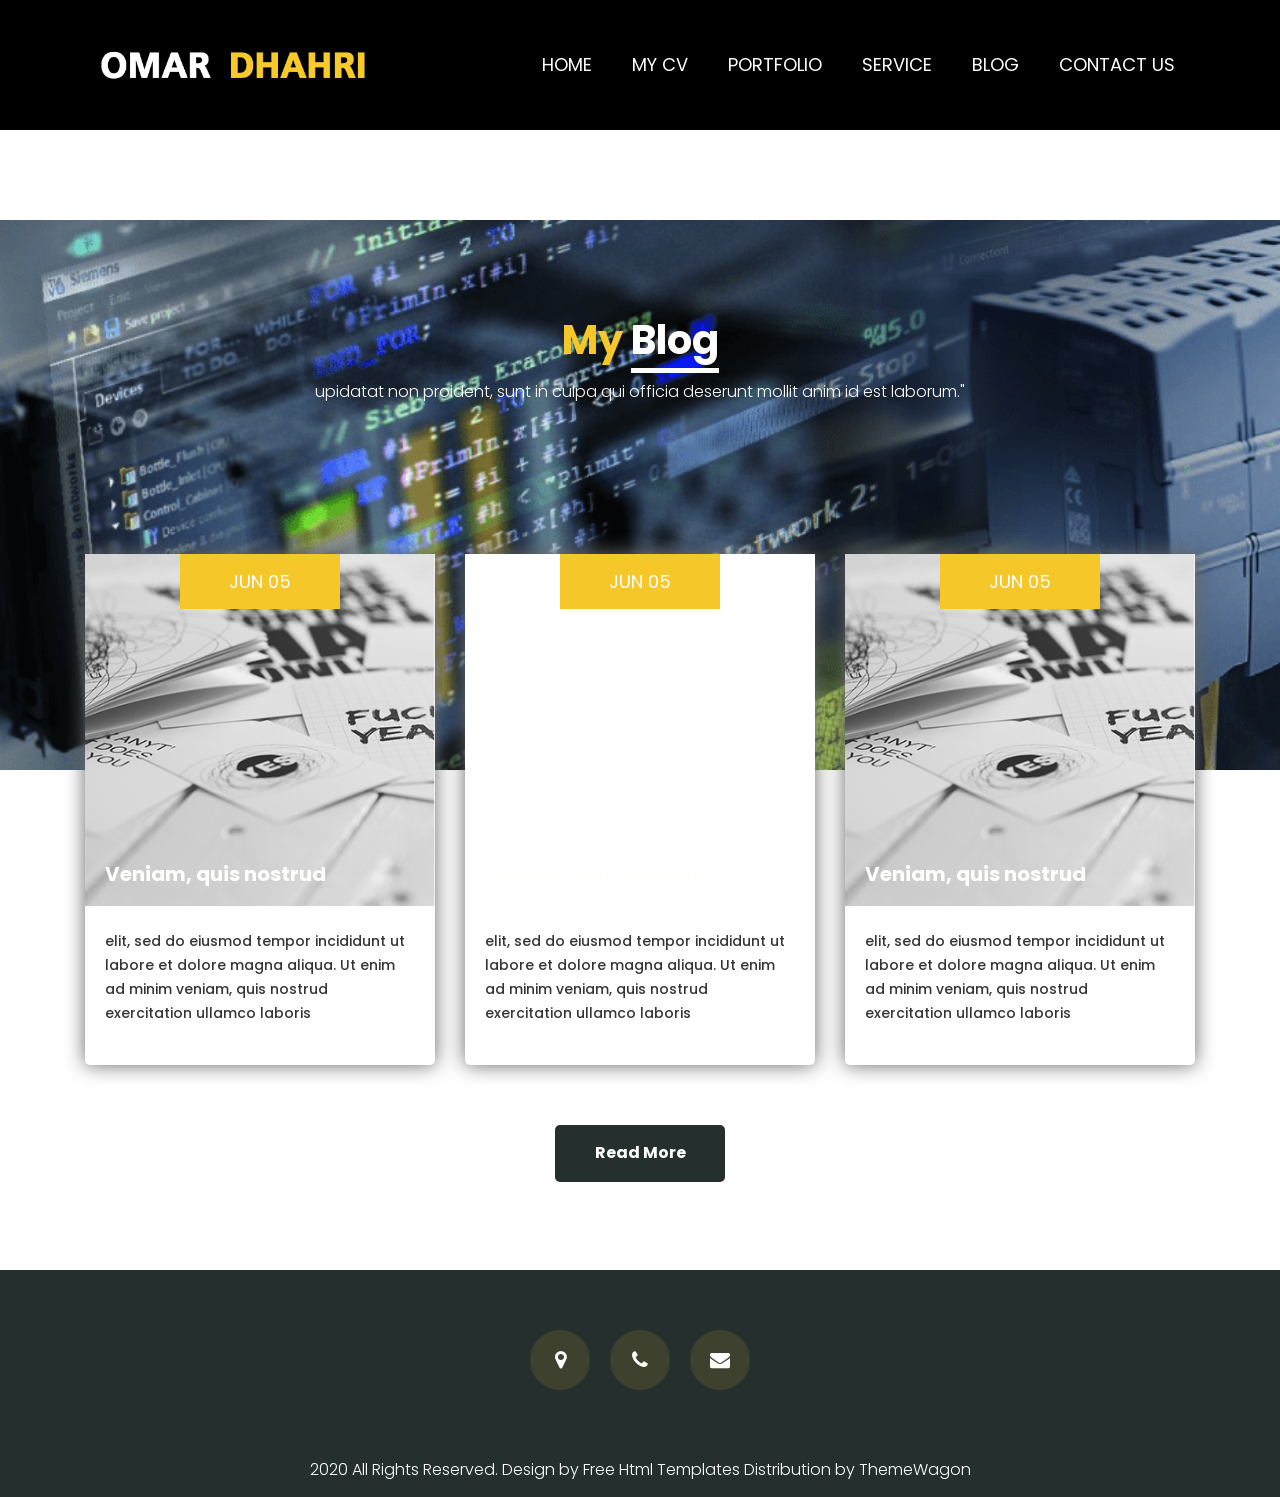
==== blog.html @ 2a9b8c95 "Add files via upload" ====
<!DOCTYPE html>
<html lang="en">
   <head>
      <!-- basic -->
      <meta charset="utf-8">
      <meta http-equiv="X-UA-Compatible" content="IE=edge">
      <meta name="viewport" content="width=device-width, initial-scale=1">
      <!-- mobile metas -->
      <meta name="viewport" content="width=device-width, initial-scale=1">
      <meta name="viewport" content="initial-scale=1, maximum-scale=1">
      <!-- site metas -->
      <title>Blog</title>
      <meta name="keywords" content="">
      <meta name="description" content="">
      <meta name="author" content="">
      <!-- bootstrap css -->
      <link rel="stylesheet" type="text/css" href="css/bootstrap.min.css">
      <!-- style css -->
      <link rel="stylesheet" type="text/css" href="css/style.css">
      <!-- Responsive-->
      <link rel="stylesheet" href="css/responsive.css">
      <!-- fevicon -->
      <link rel="icon" href="images/fevicon.png" type="image/gif" />
      <!-- Scrollbar Custom CSS -->
      <link rel="stylesheet" href="css/jquery.mCustomScrollbar.min.css">
      <!-- Tweaks for older IEs-->
      <link rel="stylesheet" href="https://netdna.bootstrapcdn.com/font-awesome/4.0.3/css/font-awesome.css">
      <!-- fonts -->
      <link href="https://fonts.googleapis.com/css2?family=Poppins:wght@400;500;700&display=swap" rel="stylesheet">
      <!-- font awesome css -->
      <link rel="stylesheet" href="path/to/font-awesome/css/font-awesome.min.css">
   </head>
   <body>
      <!-- header section start -->
      <div class="header_section header_bg">
         <div class="container">
            <nav class="navbar navbar-expand-lg navbar-light bg-light">
               <div class="logo"><a href="index.html"><img src="images/logo.png"></a></div>
               <button class="navbar-toggler" type="button" data-toggle="collapse" data-target="#navbarSupportedContent" aria-controls="navbarSupportedContent" aria-expanded="false" aria-label="Toggle navigation">
               <span class="navbar-toggler-icon"></span>
               </button>
               <div class="collapse navbar-collapse" id="navbarSupportedContent">
                  <ul class="navbar-nav ml-auto">
                     <li class="nav-item">
                        <a class="nav-link" href="index.html">Home</a>
                     </li>
                     <li class="nav-item">
                        <a class="nav-link" href="Omar_resume.pdf">My CV</a>
                     </li>
                     <li class="nav-item">
                        <a class="nav-link" href="portfolio.html">Portfolio</a>
                     </li>
                     <li class="nav-item">
                        <a class="nav-link" href="service.html">Service</a>
                     </li>
                     <li class="nav-item">
                        <a class="nav-link" href="blog.html">Blog</a>
                     </li>
                     <li class="nav-item">
                        <a class="nav-link" href="contact.html">Contact Us</a>
                     </li>
                  </ul>
               </div>
            </nav>
         </div>
      </div>
      <!-- header section end -->
      <!-- blog section start -->
      <div class="blog_section layout_padding margin_top90">
         <div class="container">
            <div class="row">
               <div class="col-sm-12">
                  <h1 class="blog_taital">My <span class="blog_taital_1">Blog</span></h1>
                  <p class="blog_text">upidatat non proident, sunt in culpa qui officia deserunt mollit anim id est laborum."</p>
               </div>
            </div>
         </div>
         <div class="blog_section_2">
            <div class="container">
               <div class="row">
                  <div class="col-md-4">
                     <div class="blog_box">
                        <div class="blog_img">
                           <h4 class="date_text">Jun 05</h4>
                           <h4 class="prep_text">Veniam, quis nostrud </h4>
                        </div>
                        <p class="lorem_text">elit, sed do eiusmod tempor incididunt ut labore et dolore magna aliqua. Ut enim ad minim veniam, quis nostrud exercitation ullamco laboris</p>
                     </div>
                  </div>
                  <div class="col-md-4">
                     <div class="blog_box">
                        <div class="blog_img_2.gif">
                           <h4 class="date_text">Jun 05</h4>
                           <h4 class="prep_text">Veniam, quis nostrud </h4>
                        </div>
                        <p class="lorem_text">elit, sed do eiusmod tempor incididunt ut labore et dolore magna aliqua. Ut enim ad minim veniam, quis nostrud exercitation ullamco laboris</p>
                     </div>
                  </div>
                  <div class="col-md-4">
                     <div class="blog_box">
                        <div class="blog_box_3">
                           <div class="blog_img">
                              <h4 class="date_text">Jun 05</h4>
                              <h4 class="prep_text">Veniam, quis nostrud </h4>
                           </div>
                           <p class="lorem_text">elit, sed do eiusmod tempor incididunt ut labore et dolore magna aliqua. Ut enim ad minim veniam, quis nostrud exercitation ullamco laboris</p>
                        </div>
                     </div>
                  </div>
               </div>
               <div class="readmore_bt_1"><a href="#">Read More</a></div>
            </div>
         </div>
      </div>
      <!-- blog section end -->
      <!-- footer section start -->
      <div class="footer_section margin_top90">
         <div class="container">
            <div class="location_text">
               <ul>
                  <li>
                     <a href="#"><i class="fa fa-map-marker" aria-hidden="true"></i></a>
                  </li>
                  <li>
                     <a href="#"><i class="fa fa-phone" aria-hidden="true"></i></a>
                  </li>
                  <li>
                     <a href="#"><i class="fa fa-envelope" aria-hidden="true"></i></a>
                  </li>
               </ul>
            </div>
         </div>
      </div>
      <!-- footer section end -->
      <!-- copyright section start -->
      <div class="copyright_section">
         <div class="container">
            <p class="copyright_text">2020 All Rights Reserved. Design by <a href="https://html.design">Free Html Templates</a> Distribution by <a href="https://themewagon.com">ThemeWagon</a></p>
         </div>
      </div>
      <!-- copyright section end -->
      <!-- Javascript files-->
      <script src="js/jquery.min.js"></script>
      <script src="js/popper.min.js"></script>
      <script src="js/bootstrap.bundle.min.js"></script>
      <script src="js/jquery-3.0.0.min.js"></script>
      <script src="js/plugin.js"></script>
      <!-- sidebar -->
      <script src="js/jquery.mCustomScrollbar.concat.min.js"></script>
      <script src="js/custom.js"></script>
      <script>
         $('#myCarousel').carousel({
            interval: false
         });
         
         //scroll slides on swipe for touch enabled devices
         
         $("#myCarousel").on("touchstart", function(event){
         
            var yClick = event.originalEvent.touches[0].pageY;
            $(this).one("touchmove", function(event){
         
                var yMove = event.originalEvent.touches[0].pageY;
                if( Math.floor(yClick - yMove) > 1 ){
                    $(".carousel").carousel('next');
                }
                else if( Math.floor(yClick - yMove) < -1 ){
                    $(".carousel").carousel('prev');
                }
            });
            $(".carousel").on("touchend", function(){
                $(this).off("touchmove");
            });
         });
      </script>
   </body>
</html>
---- css/style.css ----
/*--------------------------------------------------------------------- File Name: style.css ---------------------------------------------------------------------*/


/*--------------------------------------------------------------------- import Fonts ---------------------------------------------------------------------*/

@import url('https://fonts.googleapis.com/css?family=Rajdhani:300,400,500,600,700');
@import url('https://fonts.googleapis.com/css?family=Poppins:100,100i,200,200i,300,300i,400,400i,500,500i,600,600i,700,700i,800,800i,900,900i');
@font-face {
    font-family: "Righteous";
    src: url("../fonts/BalooChettan-Regular.ttf");
    src: url("../fonts/BalooChettan-Regular.ttf");
}


/*****---------------------------------------- 1) font-family: 'Rajdhani', sans-serif;
 2) font-family: 'Poppins', sans-serif;
 ----------------------------------------*****/


/*--------------------------------------------------------------------- import Files ---------------------------------------------------------------------*/

@import url(animate.min.css);
@import url(normalize.css);
@import url(icomoon.css);
@import url(css/font-awesome.min.css);
@import url(meanmenu.css);
@import url(owl.carousel.min.css);
@import url(swiper.min.css);
@import url(slick.css);
@import url(jquery.fancybox.min.css);
@import url(jquery-ui.css);
@import url(nice-select.css);

/*--------------------------------------------------------------------- skeleton ---------------------------------------------------------------------*/

* {
    box-sizing: border-box !important;
    transition: ease all 0.5s;
}

html {
    scroll-behavior: smooth;
}

body {
    color: #666666;
    font-size: 14px;
    line-height: 1.80857;
    font-weight: normal;
    overflow-x: hidden;
    font-family: 'Poppins', sans-serif;
}

a {
    color: #1f1f1f;
    text-decoration: none !important;
    outline: none !important;
    -webkit-transition: all .3s ease-in-out;
    -moz-transition: all .3s ease-in-out;
    -ms-transition: all .3s ease-in-out;
    -o-transition: all .3s ease-in-out;
    transition: all .3s ease-in-out;
}

h1,
h2,
h3,
h4,
h5,
h6 {
    letter-spacing: 0;
    font-weight: normal;
    position: relative;
    padding: 0 0 10px 0;
    font-weight: normal;
    line-height: normal;
    color: #111111;
    margin: 0
}

h1 {
    font-size: 24px
}

h2 {
    font-size: 22px
}

h3 {
    font-size: 18px
}

h4 {
    font-size: 16px
}

h5 {
    font-size: 14px
}

h6 {
    font-size: 13px
}

*,
*::after,
*::before {
    -webkit-box-sizing: border-box;
    -moz-box-sizing: border-box;
    box-sizing: border-box;
}

h1 a,
h2 a,
h3 a,
h4 a,
h5 a,
h6 a {
    color: #212121;
    text-decoration: none!important;
    opacity: 1
}

button:focus {
    outline: none;
}

ul,
li,
ol {
    margin: 0px;
    padding: 0px;
    list-style: none;
}

p {
    margin: 20px;
    font-weight: 300;
    font-size: 15px;
    line-height: 24px;
}

a {
    color: #222222;
    text-decoration: none;
    outline: none !important;
}

a,
.btn {
    text-decoration: none !important;
    outline: none !important;
    -webkit-transition: all .3s ease-in-out;
    -moz-transition: all .3s ease-in-out;
    -ms-transition: all .3s ease-in-out;
    -o-transition: all .3s ease-in-out;
    transition: all .3s ease-in-out;
}

img {
    max-width: 100%;
    height: auto;
}

 :focus {
    outline: 0;
}

.paddind_bottom_0 {
    padding-bottom: 0 !important;
}

.btn-custom {
    margin-top: 20px;
    background-color: transparent !important;
    border: 2px solid #ddd;
    padding: 12px 40px;
    font-size: 16px;
}

.lead {
    font-size: 18px;
    line-height: 30px;
    color: #767676;
    margin: 0;
    padding: 0;
}

.form-control:focus {
    border-color: #ffffff !important;
    box-shadow: 0 0 0 .2rem rgba(255, 255, 255, .25);
}

.navbar-form input {
    border: none !important;
}

.badge {
    font-weight: 500;
}

blockquote {
    margin: 20px 0 20px;
    padding: 30px;
}

button {
    border: 0;
    margin: 0;
    padding: 0;
    cursor: pointer;
}

.full {
    float: left;
    width: 100%;
}

.layout_padding {
    padding-top: 90px;
    padding-bottom: 0px;
}

.padding_0 {
    padding: 0px;
}


/* header section start */

.header_section {
    width: 100%;
    float: left;
    background-image: url(../images/banner-bg.png);
    height: auto;
    background-size: 100%;
    background-repeat: no-repeat;
}

.header_bg {
    background: #000;
}

.bg-light {
    background-color: transparent !important;
}

.logo {
    width: 27%;
    float: left;
}

.ml-auto,
.mx-auto {
    margin-left: auto!important;
}

.navbar-expand-lg .navbar-nav .nav-link {
    padding-right: 20px;
    padding-left: 20px;
    font-size: 18px;
    color: #fefefd;
    border-radius: 40px;
    text-transform: uppercase;
}

.navbar-light .navbar-nav .nav-link:focus,
.navbar-light .navbar-nav .nav-link:hover {
    color: #f8ca29;
}

.navbar {
    padding: 30px 0px 30px 0px;
}


/* header section end */


/* banner section start */

.banner_section {
    width: 100%;
    float: left;
    padding: 0px 0px 220px 0px;
}

.banner_taital_main {
    width: 100%;
    float: left;
    padding-left: 100px;
    padding-top: 100px;
}

.banner_taital {
    width: 100%;
    float: left;
    font-size: 60px;
    color: #fefefd;
    font-weight: bold;
    padding-bottom: 0px;
    line-height: 70px;
}

.banner_text {
    width: 100%;
    float: left;
    font-size: 24px;
    color: #fefefd;
}

.social_icon {
    width: 100%;
    float: right;
    text-align: right;
}

.social_icon ul {
    margin: 0px;
    padding: 0px;
    display: inline-block;
}

.social_icon li {}

.social_icon li a {
    float: left;
    padding: 0px 0px;
    background-color: #b0b3b2;
    color: #252f2d;
    border-radius: 5px;
    font-size: 18px;
    margin-right: 5px;
    width: 35px;
    text-align: center;
    margin-top: 10px;
}

.social_icon li a:hover {
    background-color: #ffffff;
    color: #252f2d;
}

.video_bt {
    width: 100%;
    float: left;
    padding-top: 120px;
    padding-left: 20px;
}

.play_icon img {
    width: 80px;
}

.play_icon {
    width: 100%;
    margin: 0 auto;
    position: relative;
    z-index: 5;
}

.play_icon::before {
    content: '';
    position: absolute;
    top: 40px;
    left: 40px;
    width: 90px;
    height: 90px;
    transform: translate(-50%, -50%);
    background-color: #f5c729;
    border-radius: 100%;
    animation: fadeEffect 1.3s infinite ease;
    box-shadow: 0px 0px 10px 0px;
    right: initial;
    margin: 0 auto;
    z-index: -1;
}

@keyframes fadeEffect {
    0% {
        transform: translate(-50%, -50%) scale(1);
        opacity: 1
    }
    100% {
        transform: translate(-50%, -50%) scale(1.2);
        opacity: 0;
    }
}

.carousel-inner,
.carousel,
.carousel-item,
.container,
.fill {
    width: 100%;
    background-position: center center;
    background-size: cover;
}

.slide-wrapper {
    display: inline;
}

.slide-wrapper .container {
    padding: 0;
}


/*------------------------------ vertical bootstrap slider----------------------------*/

.banner_section .carousel-inner>.carousel-item.carousel-item-next,
.banner_section .carousel-inner>.carousel-item.active.carousel-item-right {
    transform: translate3d(0, 100%, 0);
    -webkit-transform: translate3d(0, 100%, 0);
    -ms-transform: translate3d(0, 100%, 0);
    -moz-transform: translate3d(0, 100%, 0);
    -o-transform: translate3d(0, 100%, 0);
    top: 0;
}

.banner_section .carousel-inner>.carousel-item.carousel-item-prev,
.banner_section .carousel-inner>.carousel-item.active.carousel-item-left {
    transform: translate3d(0, -100%, 0);
    -webkit-transform: translate3d(0, -100%, 0);
    -moz-transform: translate3d(0, -100%, 0);
    -ms-transform: translate3d(0, -100%, 0);
    -o-transform: translate3d(0, -100%, 0);
    top: 0;
}

.banner_section .carousel-inner>.carousel-item.next.carousel-item-left,
.banner_section .carousel-inner>.carousel-item.carousel-item-prev.carousel-item-right,
.banner_section .carousel-inner>.carousel-item.active {
    transform: translate3d(0, 0, 0);
    -webkit-transform: translate3d(0, 0, 0);
    -ms-transform: translate3d(0, 0, 0);
    ;
    -moz-transform: translate3d(0, 0, 0);
    -o-transform: translate3d(0, 0, 0);
    top: 0;
}


/*------------------------------- vertical carousel indicators ------------------------------*/

.carousel-indicators {
    position: absolute;
    top: 0;
    bottom: 0;
    margin: auto;
    height: 20px;
    right: 10px;
    left: auto;
    width: auto;
    -webkit-transform: rotate(90deg);
    -moz-transform: rotate(90deg);
    -ms-transform: rotate(90deg);
    -o-transform: rotate(90deg);
    transform: rotate(90deg);
    display: none;
}

.carousel-indicators li {
    display: block;
    margin-bottom: 5px;
    width: 15px;
    height: 15px;
    border-radius: 100%;
    background-color: #0fbdd7
}

.carousel-indicators li.active {
    margin-bottom: 5px;
    background: #ffffff;
}


/* banner section end */


/* services section start */

.services_section {
    width: 100%;
    float: left;
    padding-top: 0px;
}

.services_taital {
    width: 100%;
    float: left;
    font-size: 40px;
    color: #f5c729;
    font-weight: bold;
}

.services_text {
    width: 100%;
    font-size: 24px;
    color: #343534;
    font-weight: bold;
    padding: 20px 0px 0px 0px;
    text-align: center;
}

.services_section_2 {
    width: 100%;
    float: left;
    padding-top: 80px;
}

.box_main {
    width: 100%;
    border-radius: 100%;
    border: 6px solid #f5c729;
    height: auto;
    padding: 70px 0px;
    box-shadow: 0px 0px 60px 0px #f0f0ef;
}

.app_icon {
    width: 100%;
    margin: 0 auto;
    text-align: center;
    align-items: center;
    justify-content: center;
}

.app_icon_1 {
    width: 100%;
    margin: 0 auto;
    text-align: center;
    align-items: center;
    justify-content: center;
    display: none;
}

.box_main:hover .services_text {
    color: #f5c729;
}

.services_text.active {
    color: #f5c729;
}

.box_main:hover .app_icon_1 {
    display: block;
}

.box_main:hover .app_icon {
    display: none;
}

.readmore_bt {
    width: 170px;
    margin: 0 auto;
    text-align: center;
    margin-top: 50px;
}

.readmore_bt a {
    width: 100%;
    float: left;
    text-align: center;
    font-size: 16px;
    color: #fefefd;
    background-color: #252f2d;
    padding: 14px 20px;
    margin-top: 10px;
    border-radius: 5px;
    font-weight: bold;
}

.readmore_bt a:hover {
    background-color: #f5c729;
    color: #fefefd;
}


/* services section end */


/* portfolio section start */

.portfolio_section {
    width: 100%;
    float: left;
    padding: 90px 0px;
}

.portfolio_taital {
    width: 100%;
    float: left;
    font-size: 40px;
    color: #f5c729;
    font-weight: bold;
    text-align: center;
}

.portfolio_taital_1 {
    color: #292929;
    border-bottom: 5px solid #363636;
}

.portfolio_section_2 {
    width: 100%;
    float: left;
    padding-top: 30px;
}

.image {
    display: block;
    width: 100%;
    height: auto;
}

.overlay {
    position: absolute;
    top: 0;
    bottom: 0;
    left: 0;
    right: 0;
    height: 100%;
    width: 100%;
    opacity: 0;
    transition: .5s ease;
    background-color: rgb(45, 45, 45, 0.5);
    margin: 0 auto;
}

.container_main {
    position: relative;
}

.container_main:hover .overlay {
    opacity: 1;
}

.text {
    color: white;
    font-size: 20px;
    position: absolute;
    top: 50%;
    left: 50%;
    -webkit-transform: translate(-50%, -50%);
    -ms-transform: translate(-50%, -50%);
    transform: translate(-50%, -50%);
    width: 80%;
}

.btn_main {
    width: 100%;
    text-align: center;
}

.buy_bt {
    width: 160px;
    margin: 0 auto;
    text-align: center;
}

.buy_bt a {
    width: 100%;
    float: left;
    text-align: center;
    font-size: 14px;
    color: #252525;
    background-color: #fefefd;
    padding: 10px 0px;
    border-radius: 5px;
    font-weight: bold;
    text-transform: uppercase;
}

.buy_bt a:hover {
    color: #fefefd;
    background-color: #f5c729;
}

.seemore_bt {
    width: 170px;
    margin: 0 auto;
    text-align: center;
    display: flex;
}

.seemore_bt a {
    width: 100%;
    text-align: center;
    font-size: 16px;
    color: #fefefd;
    background-color: #252f2d;
    padding: 14px 0px;
    font-weight: bold;
    border-radius: 5px;
}

.seemore_bt a:hover {
    background-color: #f5c729;
    color: #fefefd;
}


/* portfolio section end */


/* blog section start */

.blog_section {
    width: 100%;
    float: left;
    background-image: url(../images/blog-bg.png);
    height: 550px;
    background-size: cover;
    margin-bottom: 410px;
}

.blog_taital {
    width: 100%;
    float: left;
    font-size: 40px;
    color: #f5c729;
    font-weight: bold;
    text-align: center;
}

.blog_taital_1 {
    color: #fefefd;
    border-bottom: 5px solid #fefefd;
}

.blog_text {
    width: 100%;
    float: left;
    font-size: 16px;
    color: #fefefd;
    text-align: center;
    margin: 0px;
}

.blog_section_2 {
    width: 100%;
    float: left;
    padding-top: 150px;
}

.blog_box {
    width: 100%;
    background-color: #ffffff;
    box-shadow: 0px 0px 20px 0px;
    padding: 0px 0px 20px 0px;
    border-bottom-right-radius: 5px;
    border-bottom-left-radius: 5px;
}

.blog_img {
    width: 100%;
    background-image: url(../images/blog-img1.png);
    height: auto;
    background-size: 100%;
    background-repeat: no-repeat;
}

.blog_img_2 {
    width: 100%;
    background-image: url(../images/blog-img2.png);
    height: auto;
    background-size: 100%;
    background-repeat: no-repeat;
}

.blog_img_3 {
    width: 100%;
    background-image: url(../images/blog-img3.png);
    height: auto;
    background-size: 100%;
    background-repeat: no-repeat;
}

.date_text {
    width: 160px;
    margin: 0 auto;
    font-size: 18px;
    color: #fefefd;
    text-align: center;
    text-transform: uppercase;
    padding: 14px 0px;
    background-color: #f5c729;
}

.prep_text {
    width: 100%;
    font-size: 20px;
    color: #fefefd;
    font-weight: bold;
    padding: 250px 20px 20px 20px;
}

.lorem_text {
    width: 100%;
    font-size: 14px;
    color: #353534;
    margin: 0px;
    padding: 20px 20px;
    font-weight: 500;
}

.readmore_bt_1 {
    width: 170px;
    margin: 0 auto;
    text-align: center;
    margin-top: 50px;
}

.readmore_bt_1 a {
    width: 100%;
    float: left;
    text-align: center;
    font-size: 16px;
    color: #fefefd;
    background-color: #252f2d;
    padding: 14px 20px;
    margin-top: 10px;
    border-radius: 5px;
    font-weight: bold;
}

.readmore_bt_1 a:hover {
    background-color: #f5c729;
    color: #fefefd;
}


/* blog section end */


/* contact section start */

.contact_section {
    width: 100%;
    float: left;
    padding-bottom: 90px;
}

.contact_taital {
    width: 100%;
    float: left;
    font-size: 40px;
    color: #f5c729;
    font-weight: bold;
    text-align: center;
}

.contact_taital_1 {
    color: #292929;
    border-bottom: 5px solid #363636;
}

.contact_section_2 {
    width: 100%;
    float: left;
    padding-top: 55px;
}

.padding_left_0 {
    padding-left: 0px;
}

.mail_section_1 {
    width: 60%;
    margin: 0 auto;
}

.mail_text {
    width: 100%;
    float: left;
    font-size: 16px;
    color: #414140;
    background-color: #ffffff;
    border: 1px solid #aaaaa9;
    padding: 11px 20px;
    margin-top: 20px;
}

input.mail_text::placeholder {
    color: #414140;
}

.massage-bt {
    color: #414140;
    width: 100%;
    height: 110px;
    font-size: 18px;
    background-color: #ffffff;
    border: 1px solid #aaaaa9;
    padding: 40px 20px 0px 20px;
    height: 110px;
    margin-top: 20px;
}

textarea#comment.massage-bt::placeholder {
    color: #414140;
}

.send_bt {
    width: 170px;
    margin: 0 auto;
    text-align: center;
}

.send_bt a {
    width: 100%;
    text-align: center;
    font-size: 16px;
    color: #fefefd;
    background-color: #fa7e23;
    padding: 14px;
    margin-top: 40px;
    display: block;
    font-weight: bold;
    border-radius: 5px;
}

.send_bt a:hover {
    color: #fefefd;
    background-color: #252f2d;
}


/* contact section end */


/* project box section start */

.project_box {
    width: 100%;
    float: left;
    background-color: #f9f9f9;
    height: auto;
    padding: 40px 0px;
}

.project_main {
    width: 100%;
    display: flex;
}

.hire_text {
    width: 100%;
    font-size: 30px;
    color: #252f2d;
    text-transform: uppercase;
    font-weight: bold;
    padding-bottom: 0px;
    padding-top: 8px;
}

.callnow_bt {
    width: 200px;
    float: right;
    text-align: right;
}

.callnow_bt a {
    width: 100%;
    float: right;
    font-size: 16px;
    color: #fefefd;
    background-color: #fa7e23;
    padding: 14px;
    border-radius: 5px;
    text-align: center;
}

.callnow_bt a:hover {
    color: #fefefd;
    background-color: #252f2d;
}


/* project box section end */


/* footer section start */

.footer_section {
    width: 100%;
    float: left;
    background-color: #252f2d;
    height: auto;
    padding: 60px 0px 45px 0px;
}

.location_text {
    width: 100%;
    text-align: center;
    display: inline-block;
    margin: 0 auto;
}

.location_text ul {
    margin: 0px;
    padding: 0px;
    display: inline-block;
}

.location_text li {
    float: left;
}

.location_text li a {
    float: left;
    font-size: 20px;
    color: #fefefd;
    margin: 0px 10px;
    background-color: #3e412d;
    padding: 12px 0px;
    border-radius: 100%;
    width: 60px;
    text-align: center;
}

.location_text li a:hover {
    color: #252f2d;
    background-color: #fefefd;
}


/* footer section end */


/* copyright section start */

.copyright_section {
    width: 100%;
    float: left;
    background-color: #252f2d;
    height: auto;
}

.copyright_text {
    width: 100%;
    float: left;
    font-size: 16px;
    margin: 15px 0px;
    color: #ffffff;
    text-align: center;
}

.copyright_text a {
    color: #ffffff;
}

.copyright_text a:hover {
    color: #f5c729;
}


/* copyright section end */

.margin_top90 {
    margin-top: 90px;
}

.margin_90{
    margin: 90px 0px;
}
---- css/responsive.css ----
/*--------------------------------------------------------------------- File Name: responsive.css ---------------------------------------------------------------------*/


/*------------------------------------------------------------------- 991px x 768px ---------------------------------------------------------------------*/

@media only screen and (min-width: 768px) and (max-width: 991px) {
    .header-search {
        padding: 15px 0px;
    }
}


/*------------------------------------------------------------------- 767px x 599px ---------------------------------------------------------------------*/

@media only screen and (min-width: 599px) and (max-width: 767px) {
    .logo {
        text-align: center;
    }
    .cart-content-right {
        padding-bottom: 5px;
    }
    .mg {
        margin: 0px 0px;
    }
    .menu-area-main {
        height: 256px;
        overflow-y: auto;
    }
    .megamenu>.row [class*="col-"] {
        padding: 0px;
    }
    .menu-area-main .megamenu .men-cat {
        padding: 0px 15px;
    }
    .menu-area-main .megamenu .women-cat {
        padding: 0px 15px;
    }
    .menu-area-main .megamenu .el-cat {
        padding: 0px 15px;
    }
    .mean-container .mean-nav ul li a.mean-expand {
        height: 19px;
    }
    .category-box.women-box {
        display: none;
    }
    .cart-box {
        display: inline-block;
        margin: 0px 30px;
    }
    .wish-box {
        float: none;
        margin: 0px 30px;
        display: inline-block;
    }
    .menu-add {
        display: none;
    }
    .category-box {
        display: none;
    }
    .mean-container .mean-nav ul li ol {
        padding: 0px;
    }
    .mean-container .mean-nav ul li a {
        padding: 10px 20px;
        width: 94.8%;
    }
    .mean-container .mean-nav ul li li a {
        width: 92%;
        padding: 1em 4%;
    }
    .mean-container .mean-nav ul li li li a {
        width: 100%;
    }
    .header-search {
        padding: 15px 0px;
    }
    #collapseFilter.d-md-block {
        padding: 30px 0px;
    }
}


/*------------------------------------------------------------------- 599px x 280px ---------------------------------------------------------------------*/

@media only screen and (min-width: 280px) and (max-width: 599px) {
    .cart-content-right {
        padding-bottom: 5px;
    }
    .megamenu>.row [class*="col-"] {
        padding: 0px;
    }
    .menu-area-main .megamenu .men-cat {
        padding: 0px 15px;
    }
    .menu-area-main .megamenu .women-cat {
        padding: 0px 15px;
    }
    .menu-area-main .megamenu .el-cat {
        padding: 0px 15px;
    }
    .mean-container .mean-nav ul li a {
        padding: 1em 4%;
        width: 92%;
    }
    .mean-container .mean-nav ul li li a {
        width: 90%;
        padding: 1em 5%;
    }
    .mean-container .sub-full.megamenu-categories ol li a {
        padding: 5px 0px;
        text-transform: capitalize;
        width: 100%;
    }
    .megamenu .sub-full.megamenu-categories .women-box .banner-up-text a {
        width: auto;
        border: none;
        float: none;
    }
    .menu-area-main {
        height: 45px;
        overflow-y: auto;
    }
    .mean-container .mean-nav ul li a.mean-expand {
        top: 0;
    }
}

@media (min-width: 992px) and (max-width: 1199px) {
    .navbar-expand-lg .navbar-nav .nav-link {
        padding-right: 10px;
        padding-left: 10px;
    }
    .navbar {
        padding: 30px 0px 30px 50px;
    }
    .banner_section {
        padding: 0px 0px 155px 0px;
    }
    .banner_taital_main {
        padding-left: 50px;
        padding-top: 40px;
    }
    .banner_taital {
        font-size: 50px;
    }
    .video_bt {
        padding-top: 30px;
        padding-left: 50px;
    }
    .box_main {
        padding: 45px 0px;
    }
    .services_text {
        font-size: 20px;
    }
    .prep_text {
        padding: 190px 20px 20px 20px;
    }
}

@media (min-width: 768px) and (max-width: 991px) {
    .header_section {
        background-size: cover;
        background: #252f2d!important;
    }
    .logo {
        width: auto;
    }
    .navbar-expand-lg {
        padding: 15px 0px;
    }
    .navbar-brand {
        width: 60%;
        padding: 0px;
    }
    .navbar {
        padding: 10px 0px;
    }
    .navbar-toggler {
        background-color: #fff;
        border: 1px solid #fff;
    }
    .navbar-light .navbar-nav .nav-link {
        padding: 5px 5px 0px 5px;
        margin: 0px 0px 0px 0px;
        width: 45%;
        margin: 0 auto;
        text-align: center;
    }
    .form-group {
        margin-bottom: 1rem;
        display: none;
    }
    .banner_section {
        padding: 30px 0px;
        background-size: 100% 100%;
    }
    .banner_taital {
        font-size: 40px;
        line-height: normal;
    }
    .banner_taital_main {
        padding-left: 0px;
        padding-top: 50px;
    }
    .video_bt {
        padding-top: 30px;
    }
    .services_section {
        padding-top: 90px;
    }
    .box_main {
        width: 250px;
        padding: 60px 0px;
        margin: 0 auto;
        margin-top: 30px;
    }
    .blog_section {
        height: 380px;
    }
    .readmore_bt_1 a {
        color: #252525;
        background-color: #fefefe;
    }
    .blog_section_2 {
        padding-top: 30PX;
    }
    .blog_box {
        margin-top: 30px;
    }
    .prep_text {
        font-size: 20px;
        padding: 90px 20px 20px 20px;
    }
    .mail_section_1 {
        width: 100%;
    }
}

@media (min-width: 576px) and (max-width: 767px) {
    .header_section {
        background-size: cover;
        background: #252f2d!important;
    }
    .logo {
        width: auto;
    }
    .navbar-expand-lg {
        padding: 15px 0px;
    }
    .navbar-brand {
        width: 60%;
        padding: 0px;
    }
    .navbar {
        padding: 10px 0px;
    }
    .navbar-toggler {
        background-color: #fff;
        border: 1px solid #fff;
    }
    .navbar-light .navbar-nav .nav-link {
        padding: 5px 5px 0px 5px;
        margin: 0px 0px 0px 0px;
        width: 45%;
        margin: 0 auto;
        text-align: center;
    }
    .form-group {
        margin-bottom: 1rem;
        display: none;
    }
    .banner_section {
        padding: 30px 0px;
        background-size: 100% 100%;
    }
    .banner_taital {
        font-size: 26px;
        line-height: normal;
    }
    .banner_taital_main {
        padding-left: 0px;
        padding-top: 0px;
    }
    .video_bt {
        padding-top: 30px;
    }
    .social_icon {
        display: none;
    }
    .services_section {
        padding-top: 90px;
    }
    .box_main {
        width: 250px;
        padding: 60px 0px;
        margin: 0 auto;
        margin-top: 30px;
    }
    .portfolio_section_2 {
        padding-top: 0px;
    }
    .blog_section {
        height: auto;
        margin-bottom: 0px;
        padding-bottom: 90px;
    }
    .readmore_bt_1 a {
        color: #252525;
        background-color: #fefefe;
    }
    .blog_section_2 {
        padding-top: 30PX;
    }
    .blog_box {
        margin-top: 30px;
    }
    .mail_section_1 {
        width: 100%;
    }
    .project_main {
        display: block;
    }
    .hire_text {
        font-size: 20px;
        text-align: center;
    }
    .callnow_bt {
        width: 200px;
        float: none;
        text-align: center;
        margin: 0 auto;
        padding-top: 20px;
    }
}

@media (max-width: 575px) {
    .header_section {
        background-size: cover;
        background: #252f2d!important;
    }
    .logo {
        width: auto;
    }
    .navbar-expand-lg {
        padding: 15px 0px;
    }
    .navbar-brand {
        width: 60%;
        padding: 0px;
    }
    .navbar {
        padding: 10px 0px;
    }
    .navbar-toggler {
        background-color: #fff;
        border: 1px solid #fff;
    }
    .navbar-light .navbar-nav .nav-link {
        padding: 5px 5px 0px 5px;
        margin: 0px 0px 0px 0px;
        width: 45%;
        margin: 0 auto;
        text-align: center;
    }
    .form-group {
        margin-bottom: 1rem;
        display: none;
    }
    .banner_section {
        padding: 30px 0px;
        background-size: 100% 100%;
    }
    .banner_taital {
        font-size: 26px;
        line-height: normal;
    }
    .banner_taital_main {
        padding-left: 0px;
        padding-top: 0px;
    }
    .video_bt {
        padding-top: 30px;
    }
    .social_icon {
        display: none;
    }
    .services_section {
        padding-top: 90px;
    }
    .box_main {
        width: 290px;
        padding: 80px 0px;
        margin: 0 auto;
        margin-top: 30px;
    }
    .portfolio_section_2 {
        padding-top: 0px;
    }
    .blog_section {
        height: auto;
        margin-bottom: 0px;
        padding-bottom: 90px;
    }
    .readmore_bt_1 a {
        color: #252525;
        background-color: #fefefe;
    }
    .blog_section_2 {
        padding-top: 30PX;
    }
    .blog_box {
        margin-top: 30px;
    }
    .mail_section_1 {
        width: 100%;
    }
    .project_main {
        display: block;
    }
    .hire_text {
        font-size: 20px;
        text-align: center;
    }
    .callnow_bt {
        width: 200px;
        float: none;
        text-align: center;
        margin: 0 auto;
        padding-top: 20px;
    }
}
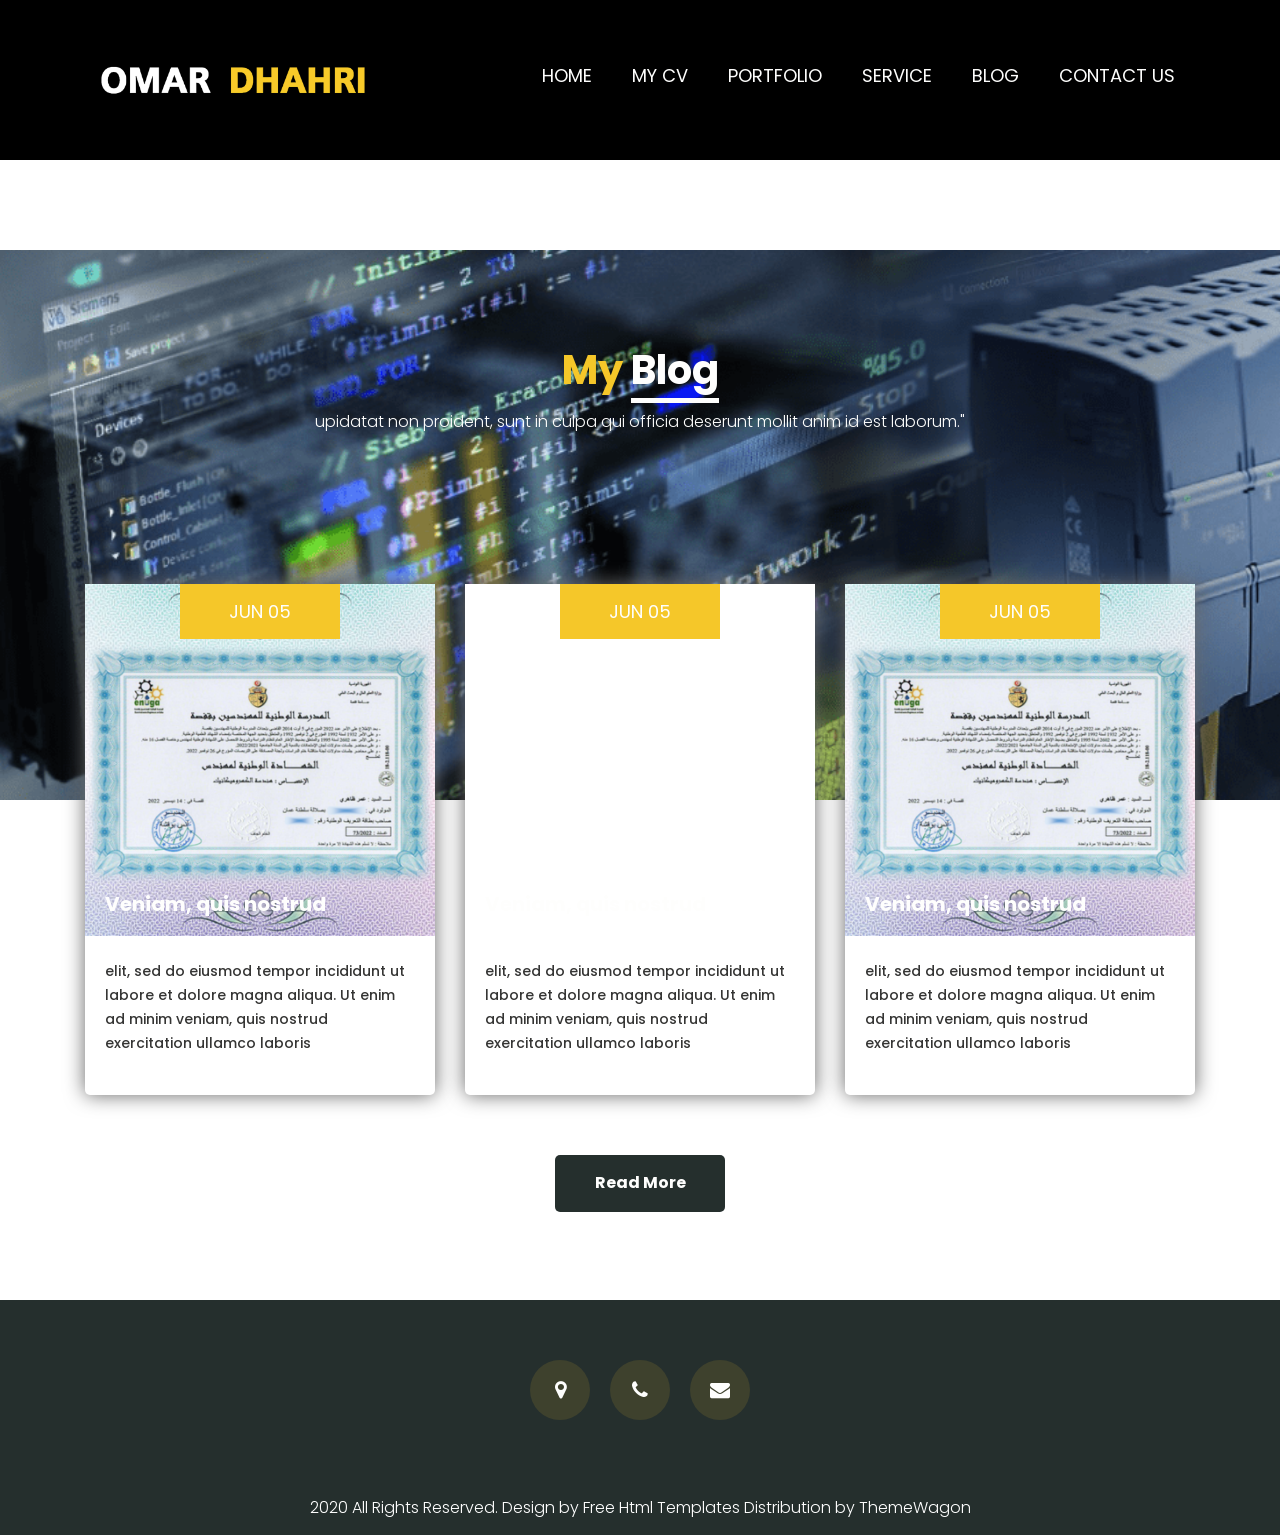
==== commit 44867e1a: "Fix HTML encoding issues in blog.html" ====
--- a/blog.html
+++ b/blog.html
@@ -44,9 +44,7 @@
                      <li class="nav-item">
                         <a class="nav-link" href="index.html">Home</a>
                      </li>
-                     <li class="nav-item">
-                        <a class="nav-link" href="Omar_resume.pdf">My CV</a>
-                     </li>
+                     <a class="nav-link" href="https://omar-dhahri.github.io/Eng_Portfolio/Omar_resume.pdf" target="_blank">My CV</a>
                      <li class="nav-item">
                         <a class="nav-link" href="portfolio.html">Portfolio</a>
                      </li>
@@ -174,4 +172,4 @@
          });
       </script>
    </body>
-</html>+</html>
--- a/css/style.css
+++ b/css/style.css
@@ -7,7 +7,6 @@
 @import url('https://fonts.googleapis.com/css?family=Poppins:100,100i,200,200i,300,300i,400,400i,500,500i,600,600i,700,700i,800,800i,900,900i');
 @font-face {
     font-family: "Righteous";
-    src: url("../fonts/BalooChettan-Regular.ttf");
     src: url("../fonts/BalooChettan-Regular.ttf");
 }
 
@@ -49,11 +48,193 @@
     font-weight: normal;
     overflow-x: hidden;
     font-family: 'Poppins', sans-serif;
-}
+
+    margin: 0;
+
+}
+/*------------------------------*/
+
+/* SECTION */
+.project {
+  max-width: 1100px;
+  margin: 60px auto;
+  padding: 20px;
+}
+
+/* HEADER */
+.project-header {
+  text-align: center;
+  margin-bottom: 50px;
+}
+
+.subtitle {
+  color: #94a3b8;
+}
+
+/* GRID */
+.project-content {
+  display: grid;
+  grid-template-columns: 1fr 1fr;
+  gap: 50px;
+}
+
+/* TEXT */
+.project-text h2 {
+  margin-top: 25px;
+  color: #38bdf8;
+}
+
+.team li {
+  list-style: none;
+  margin-bottom: 5px;
+}
+
+/* TECH STACK */
+.tech-stack {
+  display: flex;
+  flex-wrap: wrap;
+  gap: 10px;
+}
+
+.tech-stack span {
+  background: #1e293b;
+  padding: 6px 12px;
+  border-radius: 20px;
+  transition: 0.3s;
+}
+
+.tech-stack span:hover {
+  background: #38bdf8;
+  color: #0f172a;
+}
+
+/* BUTTON */
+.btn {
+  display: inline-block;
+  margin-top: 25px;
+  padding: 12px 25px;
+  background: #38bdf8;
+  color: #0f172a;
+  text-decoration: none;
+  border-radius: 10px;
+  font-weight: bold;
+  transition: 0.3s;
+}
+
+.btn:hover {
+  transform: translateY(-3px);
+}
+
+/* GLOW EFFECT */
+.glow:hover {
+  box-shadow: 0 0 15px #38bdf8;
+}
+
+/* IMAGE CARD */
+.image-card {
+  overflow: hidden;
+  border-radius: 15px;
+}
+
+.image-card img {
+  width: 100%;
+  transition: transform 0.4s ease;
+}
+
+.image-card:hover img {
+  transform: scale(1.05);
+}
+/*------------------------------ Code block----------------------------*/
+
+.code-block {
+  margin-top: 25px;
+  background: #020617;
+  border-radius: 12px;
+  margin: 1.5rem 0;
+  overflow: hidden;
+  font-family: monospace;
+}
+
+.code-block-header {
+  display: flex;
+  align-items: center;
+  justify-content: space-between;
+  background: #181825;
+  padding: 15px;
+ font-size: 14px; 
+   color: #6c7086;
+}
+
+.code-block pre {
+  margin: 0;
+  padding: 1rem 1.2rem;
+  overflow-x: auto;
+  overflow-y: auto;
+  max-height: 350px;       /* ← adjust this to control height */
+}
+
+.code-block pre::-webkit-scrollbar { height: 5px; width: 5px; }
+.code-block pre::-webkit-scrollbar-track { background: #181825; }
+.code-block pre::-webkit-scrollbar-thumb { background: #45475a; border-radius: 4px; }
+
+.code-block code {
+  font-size: 13px;
+  line-height: 1.6;
+  color: #cdd6f4;
+  white-space: pre;
+}
+
+.copy-btn {
+  background: none;
+  border: none;
+  color: #6c7086;
+  cursor: pointer;
+  font-size: 12px;
+  padding: 2px 6px;
+  border-radius: 4px;
+}
+.copy-btn:hover { background: rgba(255,255,255,0.07); color: #cdd6f4; }
+/* CODE BLOCK */
+
+/* ANIMATIONS */
+.fade-in {
+  animation: fadeIn 1s ease forwards;
+}
+
+.slide-left {
+  animation: slideLeft 1s ease forwards;
+}
+
+.slide-right {
+  animation: slideRight 1s ease forwards;
+}
+
+@keyframes fadeIn {
+  from { opacity: 0; }
+  to { opacity: 1; }
+}
+
+@keyframes slideLeft {
+  from { transform: translateX(-50px); opacity: 0; }
+  to { transform: translateX(0); opacity: 1; }
+}
+
+@keyframes slideRight {
+  from { transform: translateX(50px); opacity: 0; }
+  to { transform: translateX(0); opacity: 1; }
+}
+
+/* RESPONSIVE */
+@media (max-width: 768px) {
+  .project-content {
+    grid-template-columns: 1fr;
+  }
+}
+/*------------------------------*/
 
 a {
-    color: #1f1f1f;
-    text-decoration: none !important;
+  /*  color: #1f1f1f;
+    text-decoration: none !important;*/
     outline: none !important;
     -webkit-transition: all .3s ease-in-out;
     -moz-transition: all .3s ease-in-out;
@@ -63,13 +244,9 @@
 }
 
 h1,
-h2,
 h3,
-h4,
-h5,
-h6 {
+h4 {
     letter-spacing: 0;
-    font-weight: normal;
     position: relative;
     padding: 0 0 10px 0;
     font-weight: normal;
@@ -78,13 +255,17 @@
     margin: 0
 }
 
+h2, h5, h6 {
+  margin-top: 30px;
+  color: #2c3e50;
+}
 h1 {
-    font-size: 24px
-}
-
-h2 {
     font-size: 22px
 }
+
+/*h2 {
+    font-size: 22px
+}*/
 
 h3 {
     font-size: 18px
@@ -94,14 +275,31 @@
     font-size: 16px
 }
 
-h5 {
+/*h5 {
     font-size: 14px
 }
 
 h6 {
     font-size: 13px
-}
-
+}*/
+
+h2.section-title {
+  font-size: 24px;
+  color: #2c3e50;
+  margin-top: 30px;
+}
+
+h5.sub-feature {
+  font-size: 18px;
+  color: #2980b9;
+  margin-top: 20px;
+}
+
+h6.mini-title {
+  font-size: 14px;
+  color: #777;
+  margin-top: 15px;
+}
 *,
 *::after,
 *::before {
@@ -295,11 +493,11 @@
 .banner_taital {
     width: 100%;
     float: left;
-    font-size: 60px;
+    font-size: 40px;
     color: #fefefd;
     font-weight: bold;
     padding-bottom: 0px;
-    line-height: 70px;
+    line-height: 50px;
 }
 
 .banner_text {
@@ -350,6 +548,10 @@
 
 .play_icon img {
     width: 80px;
+    float: left;
+    margin: 0 auto;
+    position: relative;
+    z-index: 5; 
 }
 
 .play_icon {
@@ -406,6 +608,7 @@
 }
 
 
+
 /*------------------------------ vertical bootstrap slider----------------------------*/
 
 .banner_section .carousel-inner>.carousel-item.carousel-item-next,
@@ -929,6 +1132,46 @@
 
 /* contact section end */
 
+/* content section start */
+
+
+
+p {
+  margin-bottom: 15px;
+}
+
+.team {
+  background: #f4f4f4;
+  padding: 15px;
+  border-left: 4px solid #3498db;
+}
+
+img {
+  max-width: 100%;
+  height: auto;
+  display: block;
+  margin: 15px auto;
+}
+
+.section {
+  margin-bottom: 40px;
+}
+
+ul {
+  padding-left: 20px;
+}
+
+ul li {
+  margin-bottom: 8px;
+}
+
+.video-container {
+  width: 100%;
+  max-width: 800px;
+  margin: 20px auto;
+}
+/* content section end */
+
 
 /* project box section start */
 
@@ -1064,4 +1307,4 @@
 
 .margin_90{
     margin: 90px 0px;
-}+}
